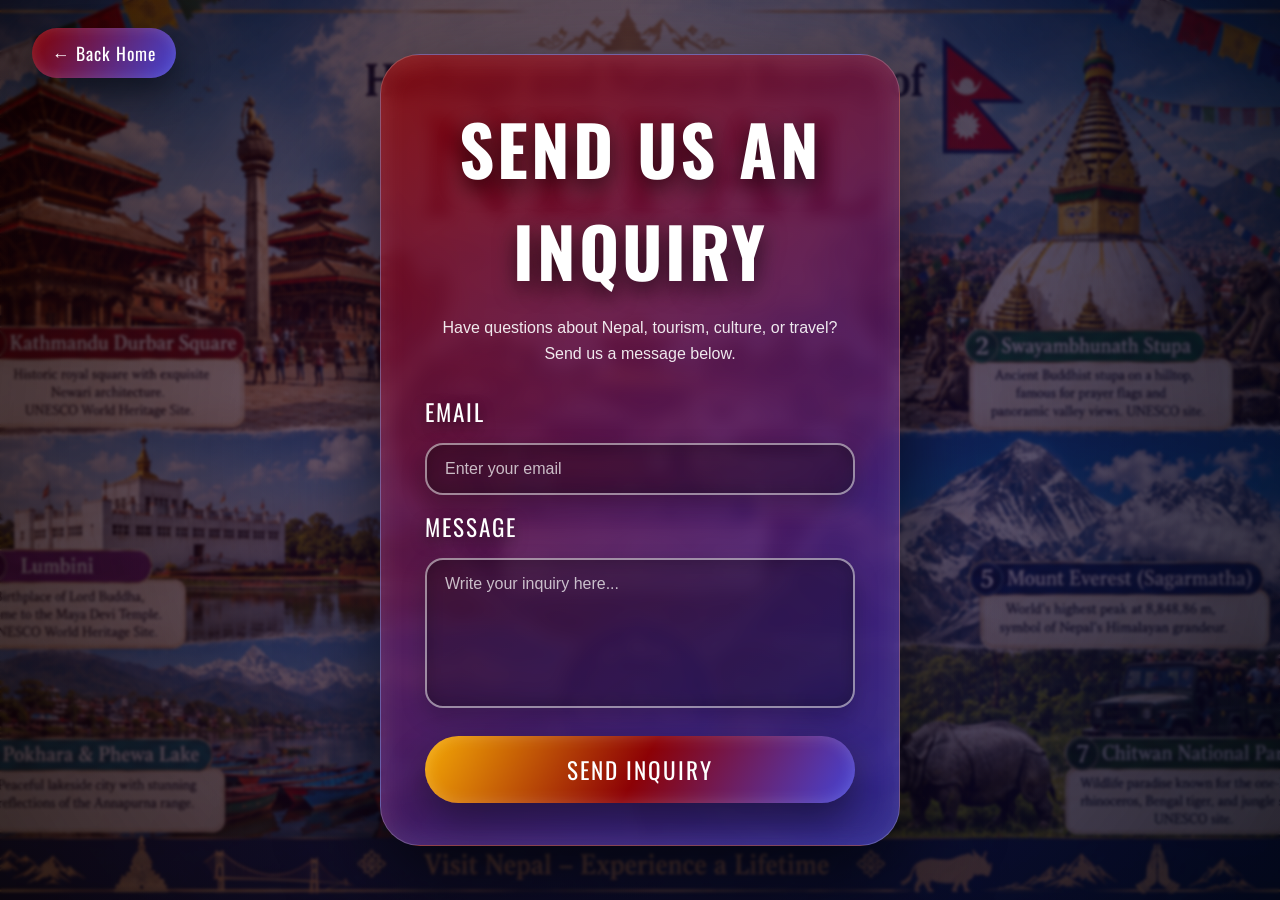
==== inquire.html @ a755ec57 "inquire html added" ====
<!DOCTYPE html>
<html lang="en">
<head>
  <meta charset="UTF-8" />
  <meta name="viewport" content="width=device-width, initial-scale=1.0" />

  <title>Send Us an Inquiry</title>

  <link rel="preconnect" href="https://fonts.googleapis.com">
  <link rel="preconnect" href="https://fonts.gstatic.com" crossorigin>
  <link 
    href="https://fonts.googleapis.com/css2?family=Oswald:wght@400;600;700&display=swap" 
    rel="stylesheet"
  >

  <link rel="stylesheet" href="nepalStyle.css" />
</head>
<body>

  <main class="inquiry-page">

    <div class="inquiry-bg-overlay"></div>

    <a href="index.html" class="back-home">← Back Home</a>

    <section class="inquiry-card">
      <h1>Send Us an Inquiry</h1>
      <p class="inquiry-subtitle">
        Have questions about Nepal, tourism, culture, or travel? Send us a message below.
      </p>

      <form class="inquiry-form" id="inquiryForm">
        <label for="email">Email</label>
        <input 
          type="email" 
          id="email" 
          name="email" 
          placeholder="Enter your email"
          required
        >

        <label for="message">Message</label>
        <textarea 
          id="message" 
          name="message" 
          placeholder="Write your inquiry here..."
          required
        ></textarea>

        <button type="submit" class="send-button">Send Inquiry</button>
      </form>
    </section>

    <div class="thank-you-dialog" id="thankYouDialog">
      <div class="thank-you-box">
        <button class="dialog-close" id="dialogClose" type="button">X</button>

        <h2>Thank You!</h2>
        <p>
          Thank you for your inquiry. We will reach out to you soon.
        </p>

        <button class="dialog-ok" id="dialogOk" type="button">OK</button>
      </div>
    </div>

  </main>

  <script src="nepalScript.js"></script>
</body>
</html>
---- nepalStyle.css ----
* {
  margin: 0;
  padding: 0;
  box-sizing: border-box;
}

html,
body {
  width: 100%;
  min-height: 100%;
}

body {
  font-family: "Oswald", Arial, sans-serif;
  overflow: hidden;
}

/* =========================
   HOME PAGE
========================= */

.home-page {
  position: relative;
  width: 100vw;
  height: 100vh;
  overflow: hidden;
  border: 5px solid #111;

  background-image: url("bg.png");
  background-size: cover;
  background-position: center;
  background-repeat: no-repeat;
}

.dark-overlay {
  position: absolute;
  inset: 0;
  background: rgba(0, 0, 0, 0.35);
  z-index: 1;
}

/* Navigation menu button */
.menu-button {
  position: fixed;
  top: 28px;
  right: 32px;

  width: 58px;
  height: 50px;

  display: flex;
  flex-direction: column;
  justify-content: center;
  align-items: center;
  gap: 7px;

  border: 2px solid rgba(255, 255, 255, 0.8);
  border-radius: 14px;

  background: rgba(0, 0, 0, 0.2);
  cursor: pointer;
  z-index: 40;

  box-shadow: 0 12px 30px rgba(0, 0, 0, 0.35);

  transition:
    transform 0.3s ease,
    background 0.3s ease,
    box-shadow 0.3s ease;
}

.menu-button span {
  width: 30px;
  height: 4px;
  border-radius: 999px;
  background: white;

  box-shadow: 0 0 10px rgba(255, 255, 255, 0.55);

  transition:
    transform 0.3s ease,
    opacity 0.3s ease;
}

.menu-button:hover {
  transform: scale(1.08);
  background: rgba(255, 255, 255, 0.18);
  box-shadow: 0 18px 42px rgba(0, 0, 0, 0.55);
}

.menu-button.active span:nth-child(1) {
  transform: translateY(11px) rotate(45deg);
}

.menu-button.active span:nth-child(2) {
  opacity: 0;
}

.menu-button.active span:nth-child(3) {
  transform: translateY(-11px) rotate(-45deg);
}

/* Slide-in navigation rectangle */
.side-menu {
  position: fixed;
  top: 92px;
  right: 32px;

  width: 230px;
  padding: 26px 22px 22px;

  display: flex;
  flex-direction: column;
  gap: 14px;

  border-radius: 24px;

  background: linear-gradient(
    135deg,
    rgba(255, 255, 255, 0.95),
    rgba(245, 245, 255, 0.9)
  );

  box-shadow:
    0 24px 60px rgba(0, 0, 0, 0.55),
    inset 0 0 14px rgba(255, 255, 255, 0.8);

  z-index: 39;

  transform: translateX(130%);
  opacity: 0;
  pointer-events: none;

  transition:
    transform 0.4s ease,
    opacity 0.3s ease;
}

.side-menu.open {
  transform: translateX(0);
  opacity: 1;
  pointer-events: auto;
}

.menu-close {
  position: absolute;
  top: 10px;
  right: 12px;

  width: 28px;
  height: 28px;

  border: none;
  border-radius: 50%;

  background: rgba(145, 0, 0, 0.9);
  color: white;

  font-family: Arial, sans-serif;
  font-weight: bold;
  cursor: pointer;

  transition:
    transform 0.25s ease,
    background 0.25s ease;
}

.menu-close:hover {
  transform: scale(1.12) rotate(90deg);
  background: #111;
}

.menu-link {
  display: block;

  padding: 14px 18px;
  margin-top: 5px;

  border-radius: 999px;

  color: white;
  text-decoration: none;
  text-align: center;

  font-size: 1.25rem;
  letter-spacing: 1px;
  text-transform: uppercase;

  background: linear-gradient(
    120deg,
    rgba(145, 0, 0, 0.9),
    rgba(70, 70, 220, 0.95)
  );

  box-shadow:
    0 10px 22px rgba(0, 0, 0, 0.28),
    inset 0 0 12px rgba(255, 255, 255, 0.16);

  transition:
    transform 0.25s ease,
    box-shadow 0.25s ease;
}

.menu-link:hover {
  transform: translateX(-6px) scale(1.04);
  box-shadow:
    0 16px 32px rgba(0, 0, 0, 0.4),
    inset 0 0 18px rgba(255, 255, 255, 0.2);
}

.title-area {
  position: absolute;
  top: 45%;
  left: 50%;
  transform: translate(-50%, -50%);
  z-index: 3;
  text-align: center;
  color: white;
  pointer-events: none;
  text-shadow: 0 8px 20px rgba(0, 0, 0, 0.7);
}

.title-area h1 {
  font-size: clamp(3.5rem, 8vw, 7rem);
  text-transform: uppercase;
  letter-spacing: 5px;
}

.title-area p {
  margin-top: 15px;
  font-size: clamp(1rem, 2vw, 1.5rem);
  letter-spacing: 2px;
}

/* Small clickable cards */
.nepal-card {
  position: absolute;
  width: 250px;
  height: 82px;
  padding: 0 25px;

  display: flex;
  align-items: center;
  justify-content: center;

  border-radius: 999px;
  cursor: pointer;
  z-index: 5;

  color: white;
  text-align: center;

  background: linear-gradient(
    120deg,
    rgba(145, 0, 0, 0.85),
    rgba(70, 70, 220, 0.9)
  );

  box-shadow:
    0 18px 40px rgba(0, 0, 0, 0.45),
    inset 0 0 18px rgba(255, 255, 255, 0.15);

  overflow: hidden;

  transition:
    top 0.55s ease,
    left 0.55s ease,
    right 0.55s ease,
    bottom 0.55s ease,
    width 0.55s ease,
    height 0.55s ease,
    border-radius 0.55s ease,
    padding 0.55s ease,
    transform 0.3s ease,
    opacity 0.3s ease,
    box-shadow 0.3s ease;
}

.nepal-card h2 {
  font-size: 1.8rem;
  text-transform: uppercase;
  letter-spacing: 2px;
  line-height: 1.1;
}

/* Hide everything except title before clicking */
.nepal-card:not(.active) > *:not(h2) {
  display: none !important;
}

.nepal-card:hover {
  transform: scale(1.12);
  box-shadow:
    0 28px 55px rgba(0, 0, 0, 0.6),
    inset 0 0 25px rgba(255, 255, 255, 0.18);
}

/* Original card positions */
.top-left {
  top: 11%;
  left: 7%;
}

.top-right {
  top: 11%;
  right: 7%;
}

.bottom-left {
  bottom: 13%;
  left: 7%;
}

.bottom-right {
  bottom: 13%;
  right: 7%;
}

/* Hide other cards after one opens */
.home-page.card-open .nepal-card:not(.active) {
  opacity: 0;
  pointer-events: none;
  transform: scale(0.75);
}

/* Expanded card */
.nepal-card.active {
  position: fixed;

  top: 50%;
  left: 50%;
  right: auto;
  bottom: auto;

  width: min(900px, 78vw);
  height: 60vh;
  padding: 60px 65px;

  display: block;
  text-align: left;

  border-radius: 55px;
  cursor: default;
  z-index: 20;

  transform: translate(-50%, -50%);

  background: linear-gradient(
    120deg,
    rgba(145, 0, 0, 0.96),
    rgba(70, 70, 220, 0.97)
  );

  box-shadow:
    0 35px 90px rgba(0, 0, 0, 0.7),
    inset 0 0 30px rgba(255, 255, 255, 0.15);

  overflow-y: auto;

  scrollbar-width: thin;
  scrollbar-color: #ffffff rgba(255, 255, 255, 0.18);
}

.nepal-card.active:hover {
  transform: translate(-50%, -50%);
}

.nepal-card.active h2 {
  font-size: clamp(2.2rem, 5vw, 3.8rem);
  margin-bottom: 25px;
}

.nepal-card.active p {
  display: block;
  font-family: Arial, sans-serif;
  font-size: clamp(1rem, 2vw, 1.25rem);
  line-height: 1.8;
  max-width: 820px;
}

/* Clean white scrollbar inside the opened card */
.nepal-card.active::-webkit-scrollbar {
  width: 10px;
}

.nepal-card.active::-webkit-scrollbar-button {
  display: none;
  width: 0;
  height: 0;
}

.nepal-card.active::-webkit-scrollbar-track {
  background: rgba(255, 255, 255, 0.18);
  border-radius: 999px;
  margin: 48px 8px 35px 0;
}

.nepal-card.active::-webkit-scrollbar-thumb {
  background: #ffffff;
  border-radius: 999px;
  border: 2px solid rgba(70, 70, 220, 0.65);
  box-shadow:
    inset 0 0 4px rgba(0, 0, 0, 0.25),
    0 0 10px rgba(255, 255, 255, 0.55);
}

.nepal-card.active::-webkit-scrollbar-thumb:hover {
  background: rgba(255, 255, 255, 0.92);
  box-shadow:
    inset 0 0 5px rgba(0, 0, 0, 0.35),
    0 0 14px rgba(255, 255, 255, 0.8);
}

.nepal-card.active::-webkit-scrollbar-corner {
  background: transparent;
}

/* X button hidden before card opens */
.close-card {
  display: none;
}

/* X button appears only after card becomes bigger */
.nepal-card.active .close-card {
  display: flex;
  align-items: center;
  justify-content: center;

  position: absolute;
  top: 22px;
  right: 28px;

  width: 42px;
  height: 42px;

  border: none;
  border-radius: 50%;

  background: rgba(255, 255, 255, 0.92);
  color: #7b0000;

  font-family: Arial, sans-serif;
  font-size: 1.2rem;
  font-weight: bold;

  cursor: pointer;
  z-index: 50;

  box-shadow: 0 8px 20px rgba(0, 0, 0, 0.35);

  transition:
    transform 0.25s ease,
    background 0.25s ease,
    color 0.25s ease;
}

.nepal-card.active .close-card:hover {
  transform: scale(1.15) rotate(90deg);
  background: #111;
  color: white;
}

/* Map card */
.map-card.active {
  height: 72vh;
}

.map-card.active .map-content {
  display: block;
  text-align: center;
  margin-bottom: 18px;
}

/* Map image using transparent PNG */
.map-card.active img {
  width: min(600px, 100%);
  max-height: 350px;
  object-fit: contain;
  display: block;
  margin: 0 auto 10px;

  background: transparent;
  padding: 0;
  border-radius: 0;
  box-shadow: none;
  filter: none;

  transition:
    transform 0.35s ease,
    filter 0.35s ease;
}

/* Hover effect for map image */
.map-card.active img:hover {
  transform: scale(1.07) rotate(-1deg);
  filter: drop-shadow(0 20px 28px rgba(0, 0, 0, 0.55));
}

.map-card.active .map-caption {
  display: block;
  font-family: Arial, sans-serif;
  font-size: 1.6rem;
  font-style: italic;
  font-weight: bold;
  text-align: center;
  margin-bottom: 18px;
  color: white;
}

.map-card.active .map-description {
  display: block;
}

/* National anthem button */
.anthem-button {
  position: fixed;
  left: 50%;
  bottom: 32px;
  transform: translateX(-50%);

  width: 280px;
  height: 72px;
  padding: 0 28px;

  border: none;
  border-radius: 999px;
  cursor: pointer;
  z-index: 10;

  color: white;
  text-align: center;
  font-family: "Oswald", Arial, sans-serif;
  font-size: 1.45rem;
  font-weight: 700;
  letter-spacing: 2px;

  background: linear-gradient(
    120deg,
    rgba(145, 0, 0, 0.85),
    rgba(70, 70, 220, 0.9)
  );

  box-shadow:
    0 18px 40px rgba(0, 0, 0, 0.45),
    inset 0 0 18px rgba(255, 255, 255, 0.15);

  transition:
    transform 0.3s ease,
    box-shadow 0.3s ease,
    opacity 0.3s ease;
}

.anthem-button:hover {
  transform: translateX(-50%) scale(1.12);
  box-shadow:
    0 28px 55px rgba(0, 0, 0, 0.6),
    inset 0 0 25px rgba(255, 255, 255, 0.18);
}

.anthem-button.playing {
  background: linear-gradient(
    120deg,
    rgba(70, 70, 220, 0.95),
    rgba(145, 0, 0, 0.95)
  );
}

.home-page.card-open .anthem-button {
  opacity: 0;
  pointer-events: none;
}

/* Paper plane */
.paper-plane {
  position: absolute;
  top: 35%;
  left: -100px;
  z-index: 2;

  font-size: 3rem;
  color: white;
  text-shadow: 0 8px 18px rgba(0, 0, 0, 0.7);

  animation: flyPlane 9s linear infinite;
}

@keyframes flyPlane {
  0% {
    left: -100px;
    transform: translateY(0) rotate(8deg);
    opacity: 0;
  }

  10% {
    opacity: 1;
  }

  40% {
    transform: translateY(-45px) rotate(18deg);
  }

  70% {
    transform: translateY(35px) rotate(5deg);
  }

  100% {
    left: 110%;
    transform: translateY(-10px) rotate(15deg);
    opacity: 0;
  }
}

/* Wind */
.wind {
  position: absolute;
  left: -200px;
  width: 140px;
  height: 4px;
  border-radius: 999px;
  z-index: 2;

  background: rgba(255, 255, 255, 0.7);
  animation: windMove 5.5s linear infinite;
}

.wind::before,
.wind::after {
  content: "";
  position: absolute;
  height: 4px;
  border-radius: 999px;
  background: rgba(255, 255, 255, 0.45);
}

.wind::before {
  width: 70px;
  top: -13px;
  left: 25px;
}

.wind::after {
  width: 95px;
  top: 14px;
  left: 45px;
}

.wind-1 {
  top: 25%;
  animation-delay: 0s;
}

.wind-2 {
  top: 50%;
  animation-delay: 1.5s;
}

.wind-3 {
  top: 75%;
  animation-delay: 3s;
}

/* =========================
   INQUIRY PAGE
========================= */

.inquiry-page {
  position: relative;
  width: 100vw;
  min-height: 100vh;
  overflow: hidden;

  display: flex;
  align-items: center;
  justify-content: center;

  background-image: url("bg2.png");
  background-size: cover;
  background-position: center;
  background-repeat: no-repeat;
}

.inquiry-bg-overlay {
  position: absolute;
  inset: 0;
  z-index: 1;

  background:
    radial-gradient(
      circle at center,
      rgba(20, 20, 80, 0.28),
      rgba(0, 0, 0, 0.72)
    ),
    linear-gradient(
      120deg,
      rgba(145, 0, 0, 0.32),
      rgba(20, 20, 120, 0.45)
    );

  backdrop-filter: blur(1.5px);
}

.back-home {
  position: fixed;
  top: 28px;
  left: 32px;
  z-index: 5;

  color: white;
  text-decoration: none;

  padding: 12px 20px;
  border-radius: 999px;

  font-size: 1.1rem;
  letter-spacing: 1px;

  background: linear-gradient(
    120deg,
    rgba(145, 0, 0, 0.9),
    rgba(70, 70, 220, 0.95)
  );

  box-shadow:
    0 14px 34px rgba(0, 0, 0, 0.45),
    inset 0 0 14px rgba(255, 255, 255, 0.14);

  transition:
    transform 0.25s ease,
    box-shadow 0.25s ease;
}

.back-home:hover {
  transform: scale(1.07);
  box-shadow:
    0 20px 44px rgba(0, 0, 0, 0.6),
    inset 0 0 20px rgba(255, 255, 255, 0.18);
}

.inquiry-card {
  position: relative;
  z-index: 3;

  width: min(520px, 90vw);
  padding: 42px 44px;

  border-radius: 40px;

  background: linear-gradient(
    145deg,
    rgba(145, 0, 0, 0.75),
    rgba(50, 45, 175, 0.78)
  );

  border: 1px solid rgba(255, 255, 255, 0.25);

  box-shadow:
    0 35px 90px rgba(0, 0, 0, 0.7),
    inset 0 0 28px rgba(255, 255, 255, 0.12);

  color: white;

  backdrop-filter: blur(8px);
}

.inquiry-card h1 {
  font-size: clamp(2.4rem, 6vw, 4.3rem);
  text-align: center;
  text-transform: uppercase;
  letter-spacing: 3px;
  margin-bottom: 14px;

  text-shadow: 0 8px 22px rgba(0, 0, 0, 0.65);
}

.inquiry-subtitle {
  font-family: Arial, sans-serif;
  text-align: center;
  line-height: 1.6;
  opacity: 0.9;
  margin-bottom: 28px;
}

.inquiry-form {
  display: flex;
  flex-direction: column;
  gap: 14px;
}

.inquiry-form label {
  font-size: 1.45rem;
  letter-spacing: 2px;
  text-transform: uppercase;
  text-shadow: 0 5px 14px rgba(0, 0, 0, 0.55);
}

.inquiry-form input,
.inquiry-form textarea {
  width: 100%;

  border: 2px solid rgba(255, 255, 255, 0.5);
  outline: none;

  border-radius: 18px;

  padding: 15px 18px;

  font-family: Arial, sans-serif;
  font-size: 1rem;

  color: white;

  background: rgba(0, 0, 0, 0.28);

  box-shadow:
    inset 0 0 18px rgba(0, 0, 0, 0.22),
    0 10px 25px rgba(0, 0, 0, 0.22);

  transition:
    border 0.25s ease,
    background 0.25s ease,
    transform 0.25s ease,
    box-shadow 0.25s ease;
}

.inquiry-form input::placeholder,
.inquiry-form textarea::placeholder {
  color: rgba(255, 255, 255, 0.72);
}

.inquiry-form input:focus,
.inquiry-form textarea:focus {
  border-color: rgba(255, 220, 90, 0.95);
  background: rgba(0, 0, 0, 0.42);
  transform: scale(1.02);
  box-shadow:
    inset 0 0 18px rgba(0, 0, 0, 0.28),
    0 0 18px rgba(255, 220, 90, 0.45);
}

.inquiry-form textarea {
  min-height: 150px;
  resize: none;
}

.send-button {
  margin-top: 14px;

  border: none;
  border-radius: 999px;

  padding: 16px 26px;

  cursor: pointer;

  color: white;
  font-family: "Oswald", Arial, sans-serif;
  font-size: 1.45rem;
  text-transform: uppercase;
  letter-spacing: 2px;

  background: linear-gradient(
    120deg,
    rgba(255, 179, 0, 0.95),
    rgba(145, 0, 0, 0.95),
    rgba(70, 70, 220, 0.95)
  );

  box-shadow:
    0 18px 38px rgba(0, 0, 0, 0.45),
    inset 0 0 16px rgba(255, 255, 255, 0.18);

  transition:
    transform 0.25s ease,
    box-shadow 0.25s ease;
}

.send-button:hover {
  transform: scale(1.07);
  box-shadow:
    0 26px 54px rgba(0, 0, 0, 0.62),
    inset 0 0 22px rgba(255, 255, 255, 0.22);
}

.thank-you-dialog {
  position: fixed;
  inset: 0;
  z-index: 50;

  display: flex;
  align-items: center;
  justify-content: center;

  background: rgba(0, 0, 0, 0.55);

  opacity: 0;
  pointer-events: none;

  transition:
    opacity 0.3s ease;
}

.thank-you-dialog.show {
  opacity: 1;
  pointer-events: auto;
}

.thank-you-box {
  position: relative;

  width: min(420px, 88vw);
  padding: 42px 34px 34px;

  border-radius: 32px;

  text-align: center;
  color: white;

  background: linear-gradient(
    135deg,
    rgba(145, 0, 0, 0.96),
    rgba(70, 70, 220, 0.96)
  );

  box-shadow:
    0 35px 85px rgba(0, 0, 0, 0.75),
    inset 0 0 24px rgba(255, 255, 255, 0.15);

  transform: scale(0.85);

  transition:
    transform 0.3s ease;
}

.thank-you-dialog.show .thank-you-box {
  transform: scale(1);
}

.thank-you-box h2 {
  font-size: 2.8rem;
  text-transform: uppercase;
  letter-spacing: 2px;
  margin-bottom: 14px;
}

.thank-you-box p {
  font-family: Arial, sans-serif;
  line-height: 1.6;
  font-size: 1.1rem;
  margin-bottom: 24px;
}

.dialog-close {
  position: absolute;
  top: 14px;
  right: 16px;

  width: 34px;
  height: 34px;

  border: none;
  border-radius: 50%;

  background: white;
  color: #7b0000;

  font-weight: bold;
  cursor: pointer;

  transition:
    transform 0.25s ease,
    background 0.25s ease,
    color 0.25s ease;
}

.dialog-close:hover {
  transform: scale(1.15) rotate(90deg);
  background: #111;
  color: white;
}

.dialog-ok {
  border: none;
  border-radius: 999px;

  padding: 12px 34px;

  cursor: pointer;

  color: white;
  font-family: "Oswald", Arial, sans-serif;
  font-size: 1.15rem;
  letter-spacing: 1px;

  background: rgba(255, 255, 255, 0.18);

  box-shadow:
    0 12px 28px rgba(0, 0, 0, 0.35),
    inset 0 0 12px rgba(255, 255, 255, 0.18);

  transition:
    transform 0.25s ease,
    background 0.25s ease;
}

.dialog-ok:hover {
  transform: scale(1.08);
  background: rgba(255, 255, 255, 0.28);
}

@keyframes windMove {
  0% {
    transform: translateX(0);
    opacity: 0;
  }

  15% {
    opacity: 1;
  }

  100% {
    transform: translateX(135vw);
    opacity: 0;
  }
}

/* Tablet */
@media (max-width: 850px) {
  .menu-button {
    top: 20px;
    right: 22px;
    width: 52px;
    height: 46px;
  }

  .side-menu {
    top: 78px;
    right: 22px;
    width: 210px;
  }

  .nepal-card {
    width: 165px;
    height: 60px;
  }

  .nepal-card h2 {
    font-size: 1rem;
  }

  .top-left {
    top: 8%;
    left: 5%;
  }

  .top-right {
    top: 8%;
    right: 5%;
  }

  .bottom-left {
    bottom: 8%;
    left: 5%;
  }

  .bottom-right {
    bottom: 8%;
    right: 5%;
  }

  .nepal-card.active {
    width: 88vw;
    height: 62vh;
    padding: 50px 28px 42px;
    border-radius: 38px;
  }

  .nepal-card.active .close-card {
    top: 15px;
    right: 18px;
    width: 38px;
    height: 38px;
    font-size: 1rem;
  }

  .map-card.active {
    height: 75vh;
  }

  .map-card.active img {
    max-height: 260px;
    padding: 0;
  }

  .map-card.active .map-caption {
    font-size: 1.25rem;
  }

  .anthem-button {
    width: 235px;
    height: 62px;
    font-size: 1.15rem;
    bottom: 24px;
  }

  .inquiry-card {
    padding: 36px 30px;
  }
}

/* Phone */
@media (max-width: 500px) {
  .title-area {
    width: 90%;
  }

  .menu-button {
    top: 18px;
    right: 18px;
    width: 48px;
    height: 44px;
  }

  .menu-button span {
    width: 26px;
    height: 3px;
  }

  .side-menu {
    top: 72px;
    right: 18px;
    width: 190px;
    padding: 24px 16px 18px;
  }

  .menu-link {
    font-size: 1rem;
    padding: 12px 14px;
  }

  .nepal-card {
    width: 145px;
    height: 52px;
  }

  .nepal-card h2 {
    font-size: 0.85rem;
  }

  .nepal-card.active {
    width: 92vw;
    height: 68vh;
    padding: 55px 22px 35px;
  }

  .nepal-card.active p {
    line-height: 1.6;
  }

  .map-card.active {
    height: 78vh;
  }

  .map-card.active img {
    max-height: 220px;
    padding: 0;
  }

  .map-card.active .map-caption {
    font-size: 1.1rem;
  }

  .anthem-button {
    width: 220px;
    height: 58px;
    font-size: 1rem;
    bottom: 22px;
  }

  .back-home {
    top: 18px;
    left: 18px;
    padding: 10px 16px;
    font-size: 0.95rem;
  }

  .inquiry-page {
    padding: 80px 0 35px;
    align-items: flex-start;
    overflow-y: auto;
  }

  .inquiry-card {
    width: 90vw;
    padding: 30px 22px;
    border-radius: 30px;
  }

  .inquiry-card h1 {
    font-size: 2.2rem;
  }

  .inquiry-form label {
    font-size: 1.15rem;
  }

  .send-button {
    font-size: 1.15rem;
  }
}
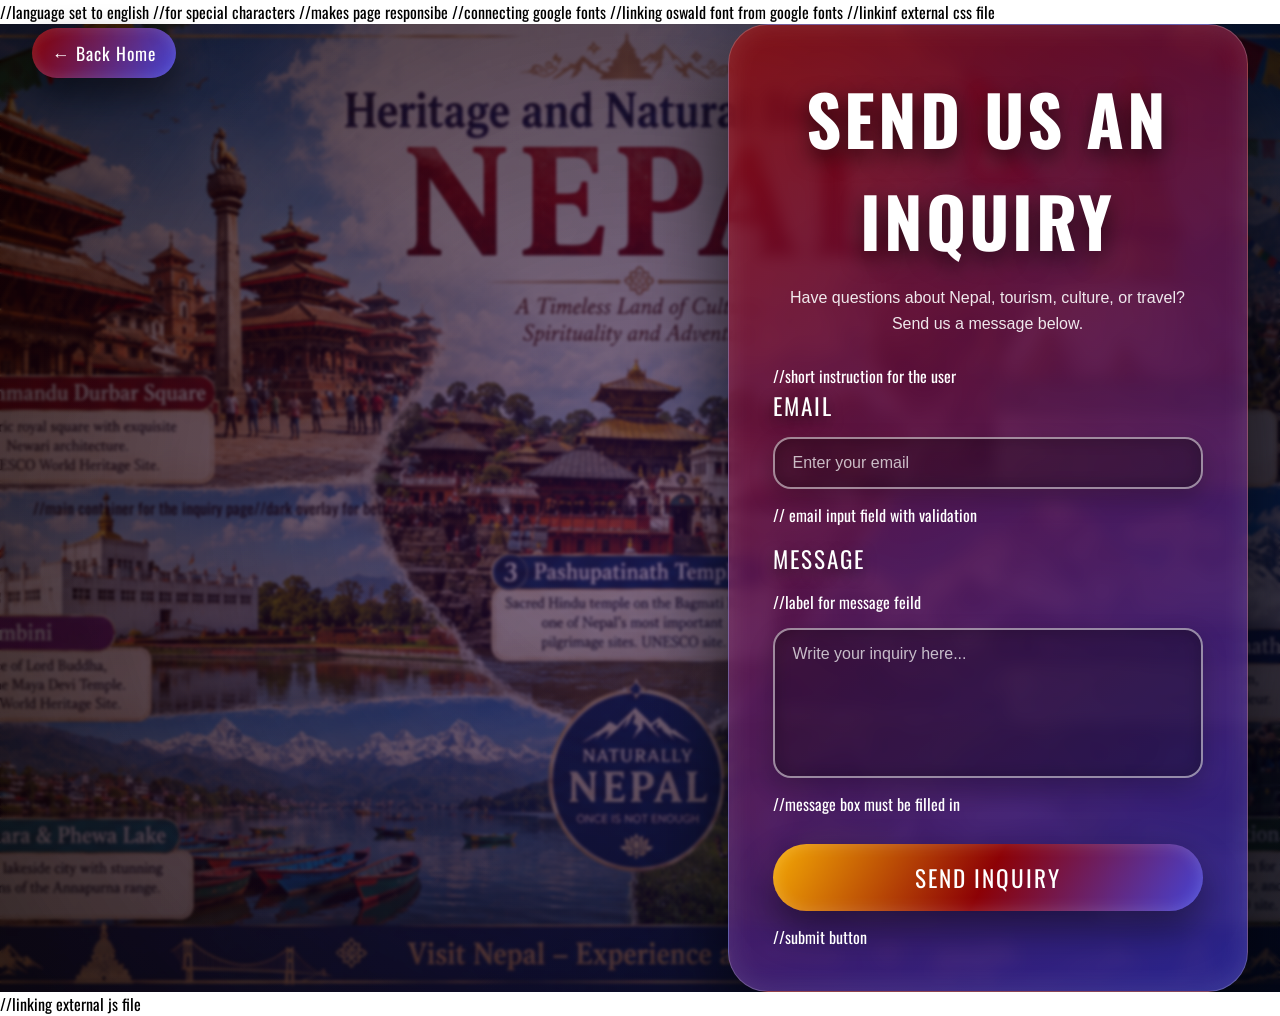
==== commit e188b979: "final amendments and tweaks done" ====
--- a/inquire.html
+++ b/inquire.html
@@ -1,71 +1,59 @@
 <!DOCTYPE html>
-<html lang="en">
+<html lang="en">//language set to english
 <head>
-  <meta charset="UTF-8" />
-  <meta name="viewport" content="width=device-width, initial-scale=1.0" />
-
+  <meta charset="UTF-8" />//for special characters
+  <meta name="viewport" content="width=device-width, initial-scale=1.0" />//makes page responsibe
   <title>Send Us an Inquiry</title>
-
-  <link rel="preconnect" href="https://fonts.googleapis.com">
+  <link rel="preconnect" href="https://fonts.googleapis.com">//connecting google fonts
   <link rel="preconnect" href="https://fonts.gstatic.com" crossorigin>
+ //linking oswald font from google fonts
   <link 
     href="https://fonts.googleapis.com/css2?family=Oswald:wght@400;600;700&display=swap" 
     rel="stylesheet"
   >
-
-  <link rel="stylesheet" href="nepalStyle.css" />
+  <link rel="stylesheet" href="nepalStyle.css" />//linkinf external css file
 </head>
 <body>
-
-  <main class="inquiry-page">
-
-    <div class="inquiry-bg-overlay"></div>
-
-    <a href="index.html" class="back-home">← Back Home</a>
-
+  <main class="inquiry-page">//main container for the inquiry page
+    <div class="inquiry-bg-overlay"></div>//dark overlay for better readability of the form
+    <a href="index.html" class="back-home">← Back Home</a>//linnk to go back to home page
     <section class="inquiry-card">
       <h1>Send Us an Inquiry</h1>
       <p class="inquiry-subtitle">
         Have questions about Nepal, tourism, culture, or travel? Send us a message below.
-      </p>
-
+      </p>//short instruction for the user
       <form class="inquiry-form" id="inquiryForm">
         <label for="email">Email</label>
-        <input 
+        <input
           type="email" 
           id="email" 
           name="email" 
           placeholder="Enter your email"
           required
         >
-
-        <label for="message">Message</label>
+        // email input field with validation
+        <label for="message">Message</label>//label for message feild
         <textarea 
           id="message" 
           name="message" 
           placeholder="Write your inquiry here..."
           required
-        ></textarea>
-
-        <button type="submit" class="send-button">Send Inquiry</button>
+        ></textarea>//message box must be filled in
+        <button type="submit" class="send-button">Send Inquiry</button>//submit button
       </form>
     </section>
-
-    <div class="thank-you-dialog" id="thankYouDialog">
+    <div class="thank-you-dialog" id="thankYouDialog">//hidden thank you dialog
       <div class="thank-you-box">
-        <button class="dialog-close" id="dialogClose" type="button">X</button>
-
+        <button class="dialog-close" id="dialogClose" type="button">X</button>//X button to close the dialog
         <h2>Thank You!</h2>
         <p>
           Thank you for your inquiry. We will reach out to you soon.
         </p>
-
-        <button class="dialog-ok" id="dialogOk" type="button">OK</button>
+       //thank you message after form submission
+        <button class="dialog-ok" id="dialogOk" type="button">OK</button>//ok button to close the popup
       </div>
     </div>
-
   </main>
-
-  <script src="nepalScript.js"></script>
+  <script src="nepalScript.js"></script>//linking external js file
 </body>
 </html>
--- a/nepalStyle.css
+++ b/nepalStyle.css
@@ -3,35 +3,27 @@
   padding: 0;
   box-sizing: border-box;
 }
-
 html,
 body {
   width: 100%;
   min-height: 100%;
 }
-
 body {
   font-family: "Oswald", Arial, sans-serif;
   overflow: hidden;
 }
-
-/* =========================
-   HOME PAGE
-========================= */
-
+/* HOME PAGE */
 .home-page {
   position: relative;
   width: 100vw;
   height: 100vh;
   overflow: hidden;
   border: 5px solid #111;
-
   background-image: url("bg.png");
   background-size: cover;
   background-position: center;
   background-repeat: no-repeat;
 }
-
 .dark-overlay {
   position: absolute;
   inset: 0;
@@ -44,170 +36,107 @@
   position: fixed;
   top: 28px;
   right: 32px;
-
   width: 58px;
   height: 50px;
-
   display: flex;
   flex-direction: column;
   justify-content: center;
   align-items: center;
   gap: 7px;
-
   border: 2px solid rgba(255, 255, 255, 0.8);
   border-radius: 14px;
-
   background: rgba(0, 0, 0, 0.2);
   cursor: pointer;
   z-index: 40;
-
   box-shadow: 0 12px 30px rgba(0, 0, 0, 0.35);
-
   transition:
     transform 0.3s ease,
     background 0.3s ease,
     box-shadow 0.3s ease;
 }
-
 .menu-button span {
   width: 30px;
   height: 4px;
   border-radius: 999px;
   background: white;
-
   box-shadow: 0 0 10px rgba(255, 255, 255, 0.55);
-
   transition:
     transform 0.3s ease,
     opacity 0.3s ease;
 }
-
 .menu-button:hover {
   transform: scale(1.08);
   background: rgba(255, 255, 255, 0.18);
   box-shadow: 0 18px 42px rgba(0, 0, 0, 0.55);
 }
-
 .menu-button.active span:nth-child(1) {
   transform: translateY(11px) rotate(45deg);
 }
-
 .menu-button.active span:nth-child(2) {
   opacity: 0;
 }
-
 .menu-button.active span:nth-child(3) {
   transform: translateY(-11px) rotate(-45deg);
 }
-
-/* Slide-in navigation rectangle */
 .side-menu {
   position: fixed;
   top: 92px;
   right: 32px;
-
   width: 230px;
-  padding: 26px 22px 22px;
-
+  padding: 38px 22px 28px;
   display: flex;
   flex-direction: column;
-  gap: 14px;
-
-  border-radius: 24px;
-
+  gap: 22px;
+  border-radius: 28px;
   background: linear-gradient(
     135deg,
-    rgba(255, 255, 255, 0.95),
-    rgba(245, 245, 255, 0.9)
+    rgba(255, 255, 255, 0.96),
+    rgba(245, 245, 255, 0.88)
   );
-
   box-shadow:
     0 24px 60px rgba(0, 0, 0, 0.55),
     inset 0 0 14px rgba(255, 255, 255, 0.8);
-
   z-index: 39;
-
   transform: translateX(130%);
   opacity: 0;
   pointer-events: none;
-
   transition:
     transform 0.4s ease,
     opacity 0.3s ease;
 }
-
 .side-menu.open {
   transform: translateX(0);
   opacity: 1;
   pointer-events: auto;
 }
-
-.menu-close {
-  position: absolute;
-  top: 10px;
-  right: 12px;
-
-  width: 28px;
-  height: 28px;
-
-  border: none;
-  border-radius: 50%;
-
-  background: rgba(145, 0, 0, 0.9);
-  color: white;
-
-  font-family: Arial, sans-serif;
-  font-weight: bold;
-  cursor: pointer;
-
-  transition:
-    transform 0.25s ease,
-    background 0.25s ease;
-}
-
-.menu-close:hover {
-  transform: scale(1.12) rotate(90deg);
-  background: #111;
-}
-
 .menu-link {
   display: block;
-
-  padding: 14px 18px;
-  margin-top: 5px;
-
+  padding: 18px 18px;
   border-radius: 999px;
-
   color: white;
   text-decoration: none;
   text-align: center;
-
   font-size: 1.25rem;
   letter-spacing: 1px;
   text-transform: uppercase;
-
   background: linear-gradient(
     120deg,
     rgba(145, 0, 0, 0.9),
     rgba(70, 70, 220, 0.95)
   );
-
   box-shadow:
     0 10px 22px rgba(0, 0, 0, 0.28),
     inset 0 0 12px rgba(255, 255, 255, 0.16);
-
   transition:
     transform 0.25s ease,
     box-shadow 0.25s ease;
 }
-
 .menu-link:hover {
   transform: translateX(-6px) scale(1.04);
   box-shadow:
     0 16px 32px rgba(0, 0, 0, 0.4),
     inset 0 0 18px rgba(255, 255, 255, 0.2);
 }
-
 .title-area {
   position: absolute;
   top: 45%;
@@ -219,49 +148,38 @@
   pointer-events: none;
   text-shadow: 0 8px 20px rgba(0, 0, 0, 0.7);
 }
-
 .title-area h1 {
   font-size: clamp(3.5rem, 8vw, 7rem);
   text-transform: uppercase;
   letter-spacing: 5px;
 }
-
 .title-area p {
   margin-top: 15px;
   font-size: clamp(1rem, 2vw, 1.5rem);
   letter-spacing: 2px;
 }
-
-/* Small clickable cards */
 .nepal-card {
   position: absolute;
   width: 250px;
   height: 82px;
   padding: 0 25px;
-
   display: flex;
   align-items: center;
   justify-content: center;
-
   border-radius: 999px;
   cursor: pointer;
   z-index: 5;
-
   color: white;
   text-align: center;
-
   background: linear-gradient(
     120deg,
     rgba(145, 0, 0, 0.85),
     rgba(70, 70, 220, 0.9)
   );
-
   box-shadow:
     0 18px 40px rgba(0, 0, 0, 0.45),
     inset 0 0 18px rgba(255, 255, 255, 0.15);
-
   overflow: hidden;
-
   transition:
     top 0.55s ease,
     left 0.55s ease,
@@ -275,127 +193,112 @@
     opacity 0.3s ease,
     box-shadow 0.3s ease;
 }
-
 .nepal-card h2 {
   font-size: 1.8rem;
   text-transform: uppercase;
   letter-spacing: 2px;
   line-height: 1.1;
 }
-
-/* Hide everything except title before clicking */
 .nepal-card:not(.active) > *:not(h2) {
   display: none !important;
 }
-
 .nepal-card:hover {
   transform: scale(1.12);
   box-shadow:
     0 28px 55px rgba(0, 0, 0, 0.6),
     inset 0 0 25px rgba(255, 255, 255, 0.18);
 }
-
-/* Original card positions */
 .top-left {
   top: 11%;
   left: 7%;
 }
-
 .top-right {
   top: 11%;
   right: 7%;
 }
-
 .bottom-left {
   bottom: 13%;
   left: 7%;
 }
-
 .bottom-right {
   bottom: 13%;
   right: 7%;
 }
-
-/* Hide other cards after one opens */
 .home-page.card-open .nepal-card:not(.active) {
   opacity: 0;
   pointer-events: none;
   transform: scale(0.75);
 }
-
-/* Expanded card */
-.nepal-card.active {
+.nepal-card.active,
+.about-popup.open {
   position: fixed;
-
   top: 50%;
   left: 50%;
   right: auto;
   bottom: auto;
-
   width: min(900px, 78vw);
   height: 60vh;
   padding: 60px 65px;
-
   display: block;
   text-align: left;
-
   border-radius: 55px;
   cursor: default;
   z-index: 20;
-
   transform: translate(-50%, -50%);
-
   background: linear-gradient(
     120deg,
     rgba(145, 0, 0, 0.96),
     rgba(70, 70, 220, 0.97)
   );
-
   box-shadow:
     0 35px 90px rgba(0, 0, 0, 0.7),
     inset 0 0 30px rgba(255, 255, 255, 0.15);
-
   overflow-y: auto;
-
   scrollbar-width: thin;
   scrollbar-color: #ffffff rgba(255, 255, 255, 0.18);
 }
-
 .nepal-card.active:hover {
   transform: translate(-50%, -50%);
 }
-
-.nepal-card.active h2 {
+.nepal-card.active h2,
+.about-popup.open h2 {
   font-size: clamp(2.2rem, 5vw, 3.8rem);
   margin-bottom: 25px;
-}
-
-.nepal-card.active p {
+  color: white;
+  text-transform: uppercase;
+  letter-spacing: 2px;
+}
+.nepal-card.active p,
+.about-popup.open p {
   display: block;
   font-family: Arial, sans-serif;
   font-size: clamp(1rem, 2vw, 1.25rem);
   line-height: 1.8;
   max-width: 820px;
-}
-
-/* Clean white scrollbar inside the opened card */
-.nepal-card.active::-webkit-scrollbar {
+  color: white;
+  margin-bottom: 18px;
+}
+.about-popup {
+  display: none;
+}
+.nepal-card.active::-webkit-scrollbar,
+.about-popup.open::-webkit-scrollbar {
   width: 10px;
 }
-
-.nepal-card.active::-webkit-scrollbar-button {
+.nepal-card.active::-webkit-scrollbar-button,
+.about-popup.open::-webkit-scrollbar-button {
   display: none;
   width: 0;
   height: 0;
 }
-
-.nepal-card.active::-webkit-scrollbar-track {
+.nepal-card.active::-webkit-scrollbar-track,
+.about-popup.open::-webkit-scrollbar-track {
   background: rgba(255, 255, 255, 0.18);
   border-radius: 999px;
   margin: 48px 8px 35px 0;
 }
-
-.nepal-card.active::-webkit-scrollbar-thumb {
+.nepal-card.active::-webkit-scrollbar-thumb,
+.about-popup.open::-webkit-scrollbar-thumb {
   background: #ffffff;
   border-radius: 999px;
   border: 2px solid rgba(70, 70, 220, 0.65);
@@ -403,99 +306,67 @@
     inset 0 0 4px rgba(0, 0, 0, 0.25),
     0 0 10px rgba(255, 255, 255, 0.55);
 }
-
-.nepal-card.active::-webkit-scrollbar-thumb:hover {
-  background: rgba(255, 255, 255, 0.92);
-  box-shadow:
-    inset 0 0 5px rgba(0, 0, 0, 0.35),
-    0 0 14px rgba(255, 255, 255, 0.8);
-}
-
-.nepal-card.active::-webkit-scrollbar-corner {
-  background: transparent;
-}
-
-/* X button hidden before card opens */
 .close-card {
   display: none;
 }
-
-/* X button appears only after card becomes bigger */
-.nepal-card.active .close-card {
+.nepal-card.active .close-card,
+.about-popup.open .about-close {
   display: flex;
   align-items: center;
   justify-content: center;
-
   position: absolute;
   top: 22px;
   right: 28px;
-
   width: 42px;
   height: 42px;
-
   border: none;
   border-radius: 50%;
-
   background: rgba(255, 255, 255, 0.92);
   color: #7b0000;
-
   font-family: Arial, sans-serif;
   font-size: 1.2rem;
   font-weight: bold;
-
   cursor: pointer;
   z-index: 50;
-
   box-shadow: 0 8px 20px rgba(0, 0, 0, 0.35);
-
   transition:
     transform 0.25s ease,
     background 0.25s ease,
     color 0.25s ease;
 }
-
-.nepal-card.active .close-card:hover {
+.nepal-card.active .close-card:hover,
+.about-popup.open .about-close:hover {
   transform: scale(1.15) rotate(90deg);
   background: #111;
   color: white;
 }
-
-/* Map card */
 .map-card.active {
   height: 72vh;
 }
-
 .map-card.active .map-content {
   display: block;
   text-align: center;
   margin-bottom: 18px;
 }
-
-/* Map image using transparent PNG */
 .map-card.active img {
   width: min(600px, 100%);
   max-height: 350px;
   object-fit: contain;
   display: block;
   margin: 0 auto 10px;
-
   background: transparent;
   padding: 0;
   border-radius: 0;
   box-shadow: none;
   filter: none;
-
   transition:
     transform 0.35s ease,
     filter 0.35s ease;
 }
-
-/* Hover effect for map image */
 .map-card.active img:hover {
   transform: scale(1.07) rotate(-1deg);
   filter: drop-shadow(0 20px 28px rgba(0, 0, 0, 0.55));
 }
-
 .map-card.active .map-caption {
   display: block;
   font-family: Arial, sans-serif;
@@ -506,57 +377,46 @@
   margin-bottom: 18px;
   color: white;
 }
-
 .map-card.active .map-description {
   display: block;
 }
-
-/* National anthem button */
 .anthem-button {
   position: fixed;
   left: 50%;
   bottom: 32px;
   transform: translateX(-50%);
-
   width: 280px;
   height: 72px;
   padding: 0 28px;
-
   border: none;
   border-radius: 999px;
   cursor: pointer;
   z-index: 10;
-
   color: white;
   text-align: center;
   font-family: "Oswald", Arial, sans-serif;
   font-size: 1.45rem;
   font-weight: 700;
   letter-spacing: 2px;
-
   background: linear-gradient(
     120deg,
     rgba(145, 0, 0, 0.85),
     rgba(70, 70, 220, 0.9)
   );
-
   box-shadow:
     0 18px 40px rgba(0, 0, 0, 0.45),
     inset 0 0 18px rgba(255, 255, 255, 0.15);
-
   transition:
     transform 0.3s ease,
     box-shadow 0.3s ease,
     opacity 0.3s ease;
 }
-
 .anthem-button:hover {
   transform: translateX(-50%) scale(1.12);
   box-shadow:
     0 28px 55px rgba(0, 0, 0, 0.6),
     inset 0 0 25px rgba(255, 255, 255, 0.18);
 }
-
 .anthem-button.playing {
   background: linear-gradient(
     120deg,
@@ -564,26 +424,21 @@
     rgba(145, 0, 0, 0.95)
   );
 }
-
 .home-page.card-open .anthem-button {
   opacity: 0;
   pointer-events: none;
 }
-
-/* Paper plane */
 .paper-plane {
   position: absolute;
   top: 35%;
   left: -100px;
   z-index: 2;
-
   font-size: 3rem;
   color: white;
   text-shadow: 0 8px 18px rgba(0, 0, 0, 0.7);
 
   animation: flyPlane 9s linear infinite;
 }
-
 @keyframes flyPlane {
   0% {
     left: -100px;
@@ -609,8 +464,6 @@
     opacity: 0;
   }
 }
-
-/* Wind */
 .wind {
   position: absolute;
   left: -200px;
@@ -618,11 +471,9 @@
   height: 4px;
   border-radius: 999px;
   z-index: 2;
-
   background: rgba(255, 255, 255, 0.7);
   animation: windMove 5.5s linear infinite;
 }
-
 .wind::before,
 .wind::after {
   content: "";
@@ -631,59 +482,46 @@
   border-radius: 999px;
   background: rgba(255, 255, 255, 0.45);
 }
-
 .wind::before {
   width: 70px;
   top: -13px;
   left: 25px;
 }
-
 .wind::after {
   width: 95px;
   top: 14px;
   left: 45px;
 }
-
 .wind-1 {
   top: 25%;
   animation-delay: 0s;
 }
-
 .wind-2 {
   top: 50%;
   animation-delay: 1.5s;
 }
-
 .wind-3 {
   top: 75%;
   animation-delay: 3s;
 }
-
-/* =========================
-   INQUIRY PAGE
-========================= */
-
+/* INQUIRY PAGE */
 .inquiry-page {
   position: relative;
   width: 100vw;
   min-height: 100vh;
   overflow: hidden;
-
   display: flex;
   align-items: center;
   justify-content: center;
-
   background-image: url("bg2.png");
   background-size: cover;
   background-position: center;
   background-repeat: no-repeat;
 }
-
 .inquiry-bg-overlay {
   position: absolute;
   inset: 0;
   z-index: 1;
-
   background:
     radial-gradient(
       circle at center,
@@ -695,83 +533,63 @@
       rgba(145, 0, 0, 0.32),
       rgba(20, 20, 120, 0.45)
     );
-
   backdrop-filter: blur(1.5px);
 }
-
 .back-home {
   position: fixed;
   top: 28px;
   left: 32px;
   z-index: 5;
-
   color: white;
   text-decoration: none;
-
   padding: 12px 20px;
   border-radius: 999px;
-
   font-size: 1.1rem;
   letter-spacing: 1px;
-
   background: linear-gradient(
     120deg,
     rgba(145, 0, 0, 0.9),
     rgba(70, 70, 220, 0.95)
   );
-
   box-shadow:
     0 14px 34px rgba(0, 0, 0, 0.45),
     inset 0 0 14px rgba(255, 255, 255, 0.14);
-
   transition:
     transform 0.25s ease,
     box-shadow 0.25s ease;
 }
-
 .back-home:hover {
   transform: scale(1.07);
   box-shadow:
     0 20px 44px rgba(0, 0, 0, 0.6),
     inset 0 0 20px rgba(255, 255, 255, 0.18);
 }
-
 .inquiry-card {
   position: relative;
   z-index: 3;
-
   width: min(520px, 90vw);
   padding: 42px 44px;
-
   border-radius: 40px;
-
   background: linear-gradient(
     145deg,
     rgba(145, 0, 0, 0.75),
     rgba(50, 45, 175, 0.78)
   );
-
   border: 1px solid rgba(255, 255, 255, 0.25);
-
   box-shadow:
     0 35px 90px rgba(0, 0, 0, 0.7),
     inset 0 0 28px rgba(255, 255, 255, 0.12);
-
-  color: white;
-
+  color: white;
   backdrop-filter: blur(8px);
 }
-
 .inquiry-card h1 {
   font-size: clamp(2.4rem, 6vw, 4.3rem);
   text-align: center;
   text-transform: uppercase;
   letter-spacing: 3px;
   margin-bottom: 14px;
-
   text-shadow: 0 8px 22px rgba(0, 0, 0, 0.65);
 }
-
 .inquiry-subtitle {
   font-family: Arial, sans-serif;
   text-align: center;
@@ -779,54 +597,41 @@
   opacity: 0.9;
   margin-bottom: 28px;
 }
-
 .inquiry-form {
   display: flex;
   flex-direction: column;
   gap: 14px;
 }
-
 .inquiry-form label {
   font-size: 1.45rem;
   letter-spacing: 2px;
   text-transform: uppercase;
   text-shadow: 0 5px 14px rgba(0, 0, 0, 0.55);
 }
-
 .inquiry-form input,
 .inquiry-form textarea {
   width: 100%;
-
   border: 2px solid rgba(255, 255, 255, 0.5);
   outline: none;
-
   border-radius: 18px;
-
   padding: 15px 18px;
-
   font-family: Arial, sans-serif;
   font-size: 1rem;
-
-  color: white;
-
+  color: white;
   background: rgba(0, 0, 0, 0.28);
-
   box-shadow:
     inset 0 0 18px rgba(0, 0, 0, 0.22),
     0 10px 25px rgba(0, 0, 0, 0.22);
-
   transition:
     border 0.25s ease,
     background 0.25s ease,
     transform 0.25s ease,
     box-shadow 0.25s ease;
 }
-
 .inquiry-form input::placeholder,
 .inquiry-form textarea::placeholder {
   color: rgba(255, 255, 255, 0.72);
 }
-
 .inquiry-form input:focus,
 .inquiry-form textarea:focus {
   border-color: rgba(255, 220, 90, 0.95);
@@ -836,193 +641,235 @@
     inset 0 0 18px rgba(0, 0, 0, 0.28),
     0 0 18px rgba(255, 220, 90, 0.45);
 }
-
 .inquiry-form textarea {
   min-height: 150px;
   resize: none;
 }
-
 .send-button {
   margin-top: 14px;
-
   border: none;
   border-radius: 999px;
-
   padding: 16px 26px;
-
   cursor: pointer;
-
   color: white;
   font-family: "Oswald", Arial, sans-serif;
   font-size: 1.45rem;
   text-transform: uppercase;
   letter-spacing: 2px;
-
   background: linear-gradient(
     120deg,
     rgba(255, 179, 0, 0.95),
     rgba(145, 0, 0, 0.95),
     rgba(70, 70, 220, 0.95)
   );
-
   box-shadow:
     0 18px 38px rgba(0, 0, 0, 0.45),
     inset 0 0 16px rgba(255, 255, 255, 0.18);
-
   transition:
     transform 0.25s ease,
     box-shadow 0.25s ease;
 }
-
 .send-button:hover {
   transform: scale(1.07);
   box-shadow:
     0 26px 54px rgba(0, 0, 0, 0.62),
     inset 0 0 22px rgba(255, 255, 255, 0.22);
 }
-
 .thank-you-dialog {
   position: fixed;
   inset: 0;
   z-index: 50;
-
   display: flex;
   align-items: center;
   justify-content: center;
-
   background: rgba(0, 0, 0, 0.55);
-
   opacity: 0;
   pointer-events: none;
-
   transition:
     opacity 0.3s ease;
 }
-
 .thank-you-dialog.show {
   opacity: 1;
   pointer-events: auto;
 }
-
 .thank-you-box {
   position: relative;
-
   width: min(420px, 88vw);
   padding: 42px 34px 34px;
-
   border-radius: 32px;
-
   text-align: center;
   color: white;
-
   background: linear-gradient(
     135deg,
     rgba(145, 0, 0, 0.96),
     rgba(70, 70, 220, 0.96)
   );
-
   box-shadow:
     0 35px 85px rgba(0, 0, 0, 0.75),
     inset 0 0 24px rgba(255, 255, 255, 0.15);
-
   transform: scale(0.85);
-
   transition:
     transform 0.3s ease;
 }
-
 .thank-you-dialog.show .thank-you-box {
   transform: scale(1);
 }
-
 .thank-you-box h2 {
   font-size: 2.8rem;
   text-transform: uppercase;
   letter-spacing: 2px;
   margin-bottom: 14px;
 }
-
 .thank-you-box p {
   font-family: Arial, sans-serif;
   line-height: 1.6;
   font-size: 1.1rem;
   margin-bottom: 24px;
 }
-
 .dialog-close {
   position: absolute;
   top: 14px;
   right: 16px;
-
   width: 34px;
   height: 34px;
-
   border: none;
   border-radius: 50%;
-
   background: white;
   color: #7b0000;
-
   font-weight: bold;
   cursor: pointer;
-
   transition:
     transform 0.25s ease,
     background 0.25s ease,
     color 0.25s ease;
 }
-
 .dialog-close:hover {
   transform: scale(1.15) rotate(90deg);
   background: #111;
   color: white;
 }
-
 .dialog-ok {
   border: none;
   border-radius: 999px;
-
   padding: 12px 34px;
-
   cursor: pointer;
-
   color: white;
   font-family: "Oswald", Arial, sans-serif;
   font-size: 1.15rem;
   letter-spacing: 1px;
-
   background: rgba(255, 255, 255, 0.18);
-
   box-shadow:
     0 12px 28px rgba(0, 0, 0, 0.35),
     inset 0 0 12px rgba(255, 255, 255, 0.18);
-
   transition:
     transform 0.25s ease,
     background 0.25s ease;
 }
-
 .dialog-ok:hover {
   transform: scale(1.08);
   background: rgba(255, 255, 255, 0.28);
 }
-
+/* VIDEO PAGE */
+.video-page {
+  position: relative;
+  width: 100vw;
+  min-height: 100vh;
+  overflow: hidden;
+  display: flex;
+  align-items: center;
+  justify-content: center;
+  background-image: url("bg3.png");
+  background-size: cover;
+  background-position: center;
+  background-repeat: no-repeat;
+}
+.video-bg-overlay {
+  position: absolute;
+  inset: 0;
+  z-index: 1;
+  background:
+    radial-gradient(
+      circle at center,
+      rgba(20, 20, 80, 0.18),
+      rgba(0, 0, 0, 0.78)
+    ),
+    linear-gradient(
+      120deg,
+      rgba(145, 0, 0, 0.25),
+      rgba(20, 20, 120, 0.42)
+    );
+  backdrop-filter: blur(1.2px);
+}
+.video-card {
+  position: relative;
+  z-index: 3;
+  width: min(1000px, 90vw);
+  padding: 36px 42px 42px;
+  border-radius: 42px;
+  background: linear-gradient(
+    145deg,
+    rgba(145, 0, 0, 0.72),
+    rgba(50, 45, 175, 0.76)
+  );
+  border: 1px solid rgba(255, 255, 255, 0.25);
+  box-shadow:
+    0 35px 90px rgba(0, 0, 0, 0.72),
+    inset 0 0 28px rgba(255, 255, 255, 0.13);
+  color: white;
+  backdrop-filter: blur(8px);
+}
+.video-card h1 {
+  text-align: center;
+  font-size: clamp(2.5rem, 6vw, 5rem);
+  text-transform: uppercase;
+  letter-spacing: 4px;
+  margin-bottom: 10px;
+  text-shadow: 0 8px 22px rgba(0, 0, 0, 0.65);
+}
+.video-card p {
+  font-family: Arial, sans-serif;
+  text-align: center;
+  font-size: 1.1rem;
+  line-height: 1.6;
+  margin-bottom: 26px;
+  opacity: 0.9;
+}
+.video-frame {
+  width: 100%;
+  border-radius: 30px;
+  overflow: hidden;
+  background: rgba(0, 0, 0, 0.5);
+  box-shadow:
+    0 28px 65px rgba(0, 0, 0, 0.65),
+    0 0 28px rgba(255, 255, 255, 0.18);
+}
+.video-frame video {
+  width: 100%;
+  max-height: 62vh;
+  display: block;
+  object-fit: contain;
+  background: black;
+}
+.video-credit {
+  margin-top: 18px;
+  margin-bottom: 0 !important;
+  font-size: 0.95rem !important;
+  opacity: 0.8;
+  letter-spacing: 1px;
+}
 @keyframes windMove {
   0% {
     transform: translateX(0);
     opacity: 0;
   }
-
   15% {
     opacity: 1;
   }
-
   100% {
     transform: translateX(135vw);
     opacity: 0;
   }
 }
-
 /* Tablet */
 @media (max-width: 850px) {
   .menu-button {
@@ -1031,179 +878,166 @@
     width: 52px;
     height: 46px;
   }
-
   .side-menu {
     top: 78px;
     right: 22px;
     width: 210px;
   }
-
   .nepal-card {
     width: 165px;
     height: 60px;
   }
-
   .nepal-card h2 {
     font-size: 1rem;
   }
-
   .top-left {
     top: 8%;
     left: 5%;
   }
-
   .top-right {
     top: 8%;
     right: 5%;
   }
-
   .bottom-left {
     bottom: 8%;
     left: 5%;
   }
-
   .bottom-right {
     bottom: 8%;
     right: 5%;
   }
-
-  .nepal-card.active {
+  .nepal-card.active,
+  .about-popup.open {
     width: 88vw;
     height: 62vh;
     padding: 50px 28px 42px;
     border-radius: 38px;
   }
-
-  .nepal-card.active .close-card {
+  .nepal-card.active .close-card,
+  .about-popup.open .about-close {
     top: 15px;
     right: 18px;
     width: 38px;
     height: 38px;
     font-size: 1rem;
   }
-
   .map-card.active {
     height: 75vh;
   }
-
   .map-card.active img {
     max-height: 260px;
     padding: 0;
   }
-
   .map-card.active .map-caption {
     font-size: 1.25rem;
   }
-
   .anthem-button {
     width: 235px;
     height: 62px;
     font-size: 1.15rem;
     bottom: 24px;
   }
-
-  .inquiry-card {
+  .inquiry-card,
+  .video-card {
     padding: 36px 30px;
   }
-}
-
+  .video-frame video {
+    max-height: 55vh;
+  }
+}
 /* Phone */
 @media (max-width: 500px) {
   .title-area {
     width: 90%;
   }
-
   .menu-button {
     top: 18px;
     right: 18px;
     width: 48px;
     height: 44px;
   }
-
   .menu-button span {
     width: 26px;
     height: 3px;
   }
-
   .side-menu {
     top: 72px;
     right: 18px;
     width: 190px;
-    padding: 24px 16px 18px;
-  }
-
+    padding: 30px 16px 22px;
+  }
   .menu-link {
     font-size: 1rem;
-    padding: 12px 14px;
-  }
-
+    padding: 14px 14px;
+  }
   .nepal-card {
     width: 145px;
     height: 52px;
   }
-
   .nepal-card h2 {
     font-size: 0.85rem;
   }
-
-  .nepal-card.active {
+  .nepal-card.active,
+  .about-popup.open {
     width: 92vw;
     height: 68vh;
     padding: 55px 22px 35px;
   }
-
-  .nepal-card.active p {
+  .nepal-card.active p,
+  .about-popup.open p {
     line-height: 1.6;
   }
-
   .map-card.active {
     height: 78vh;
   }
-
   .map-card.active img {
     max-height: 220px;
     padding: 0;
   }
-
   .map-card.active .map-caption {
     font-size: 1.1rem;
   }
-
   .anthem-button {
     width: 220px;
     height: 58px;
     font-size: 1rem;
     bottom: 22px;
   }
-
   .back-home {
     top: 18px;
     left: 18px;
     padding: 10px 16px;
     font-size: 0.95rem;
   }
-
-  .inquiry-page {
+  .inquiry-page,
+  .video-page {
     padding: 80px 0 35px;
     align-items: flex-start;
     overflow-y: auto;
   }
-
-  .inquiry-card {
+  .inquiry-card,
+  .video-card {
     width: 90vw;
     padding: 30px 22px;
     border-radius: 30px;
   }
-
-  .inquiry-card h1 {
+  .inquiry-card h1,
+  .video-card h1 {
     font-size: 2.2rem;
   }
-
   .inquiry-form label {
     font-size: 1.15rem;
   }
-
   .send-button {
     font-size: 1.15rem;
   }
+  .video-card p {
+    font-size: 0.95rem;
+  }
+  .video-frame {
+    border-radius: 20px;
+  }
+  .video-frame video {
+    max-height: 45vh;
+  }
 }
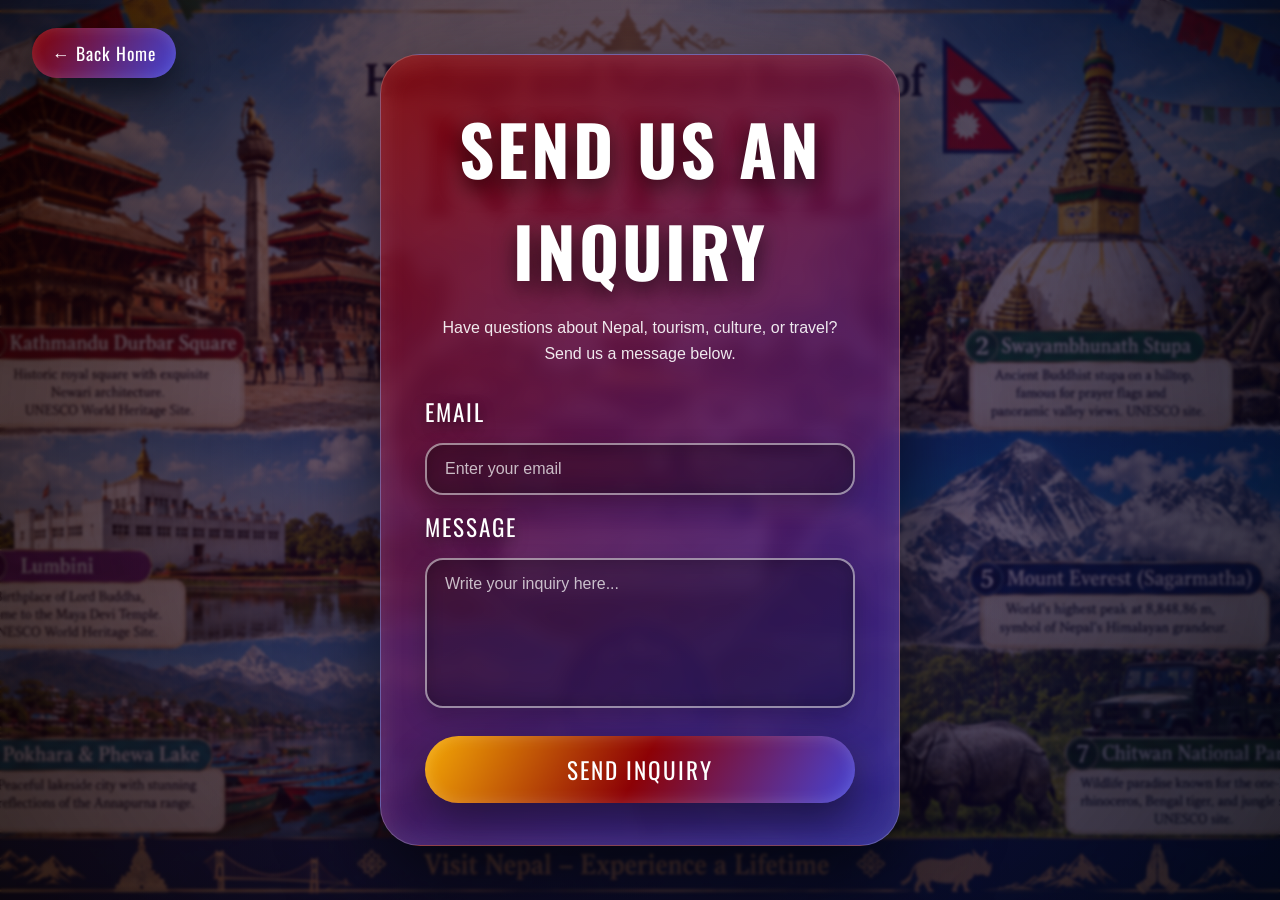
==== commit 20c4ba91: "final fix" ====
--- a/inquire.html
+++ b/inquire.html
@@ -1,27 +1,27 @@
 <!DOCTYPE html>
-<html lang="en">//language set to english
+<html lang="en"><!--language set to english-->
 <head>
-  <meta charset="UTF-8" />//for special characters
-  <meta name="viewport" content="width=device-width, initial-scale=1.0" />//makes page responsibe
+  <meta charset="UTF-8" /><!--for special characters-->
+  <meta name="viewport" content="width=device-width, initial-scale=1.0" /><!--makes page responsibe-->
   <title>Send Us an Inquiry</title>
-  <link rel="preconnect" href="https://fonts.googleapis.com">//connecting google fonts
+  <link rel="preconnect" href="https://fonts.googleapis.com"><!--connecting google fonts-->
   <link rel="preconnect" href="https://fonts.gstatic.com" crossorigin>
- //linking oswald font from google fonts
+ <!--linking oswald font from google fonts-->
   <link 
     href="https://fonts.googleapis.com/css2?family=Oswald:wght@400;600;700&display=swap" 
     rel="stylesheet"
   >
-  <link rel="stylesheet" href="nepalStyle.css" />//linkinf external css file
+  <link rel="stylesheet" href="nepalStyle.css" /><!--linkinf external css file-->
 </head>
 <body>
-  <main class="inquiry-page">//main container for the inquiry page
-    <div class="inquiry-bg-overlay"></div>//dark overlay for better readability of the form
-    <a href="index.html" class="back-home">← Back Home</a>//linnk to go back to home page
+  <main class="inquiry-page"><!--main container for the inquiry page-->
+    <div class="inquiry-bg-overlay"></div><!--dark overlay for better readability of the form-->
+    <a href="index.html" class="back-home">← Back Home</a><!--linnk to go back to home page-->
     <section class="inquiry-card">
       <h1>Send Us an Inquiry</h1>
       <p class="inquiry-subtitle">
         Have questions about Nepal, tourism, culture, or travel? Send us a message below.
-      </p>//short instruction for the user
+      </p><!--short instruction for the user-->
       <form class="inquiry-form" id="inquiryForm">
         <label for="email">Email</label>
         <input
@@ -31,29 +31,29 @@
           placeholder="Enter your email"
           required
         >
-        // email input field with validation
-        <label for="message">Message</label>//label for message feild
+        <!-- email input field with validation-->
+        <label for="message">Message</label><!--label for message feild-->
         <textarea 
           id="message" 
           name="message" 
           placeholder="Write your inquiry here..."
           required
-        ></textarea>//message box must be filled in
-        <button type="submit" class="send-button">Send Inquiry</button>//submit button
+        ></textarea><!--message box must be filled in-->
+        <button type="submit" class="send-button">Send Inquiry</button><!--submit button-->
       </form>
     </section>
-    <div class="thank-you-dialog" id="thankYouDialog">//hidden thank you dialog
+    <div class="thank-you-dialog" id="thankYouDialog"><!--hidden thank you dialog-->
       <div class="thank-you-box">
-        <button class="dialog-close" id="dialogClose" type="button">X</button>//X button to close the dialog
+        <button class="dialog-close" id="dialogClose" type="button">X</button><!--X button to close the dialog-->
         <h2>Thank You!</h2>
         <p>
           Thank you for your inquiry. We will reach out to you soon.
         </p>
-       //thank you message after form submission
-        <button class="dialog-ok" id="dialogOk" type="button">OK</button>//ok button to close the popup
+       <!--thank you message after form submission-->
+        <button class="dialog-ok" id="dialogOk" type="button">OK</button><!--ok button to close the popup-->
       </div>
     </div>
   </main>
-  <script src="nepalScript.js"></script>//linking external js file
+  <script src="nepalScript.js"></script><!--linking external js file-->
 </body>
 </html>
